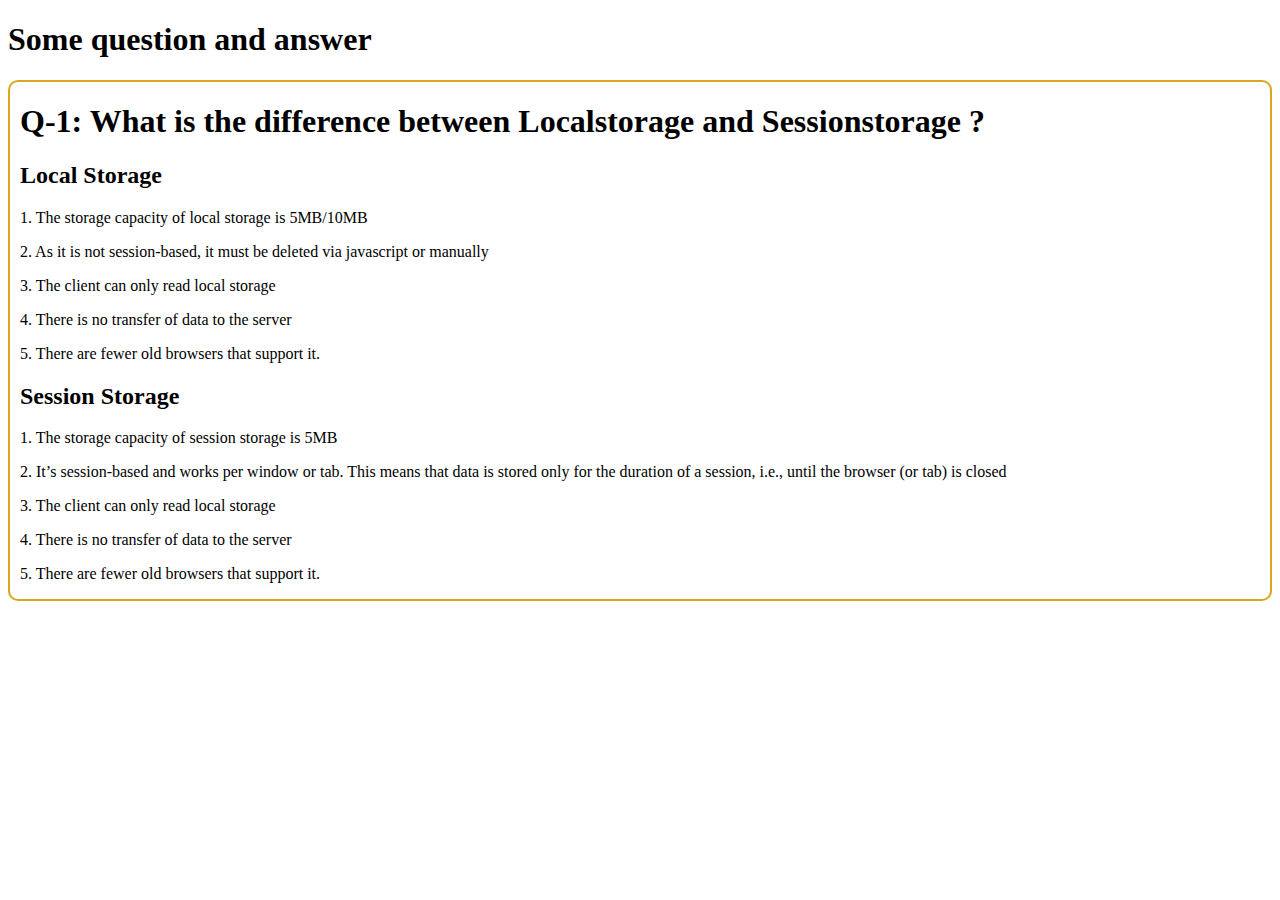
==== blog.html @ bf6aa766 "add LS vs SS" ====
<!DOCTYPE html>
<html lang="en">
<head>
    <meta charset="UTF-8">
    <meta http-equiv="X-UA-Compatible" content="IE=edge">
    <meta name="viewport" content="width=device-width, initial-scale=1.0">
    <title>Blog page</title>
    <style>
       section{
        border: 2px solid goldenrod;
        border-radius: 10px;
        padding-left: 10px;
        margin-bottom: 4px;
       } 
       /* .session{
            padding-left: 40px;
       } */
    </style>
</head>
<body>
    <header>
        <h1>Some question and answer</h1>
    </header>
    <main>
        <section>
            <h1>Q-1: What is the difference between Localstorage and Sessionstorage ?</h1>
            <div>
                <div>
                    <h2>Local Storage</h2>
                    <p>1. The storage capacity of local storage is 5MB/10MB</p>
                    <p>2. As it is not session-based, it must be deleted via javascript or manually</p>
                    <p>3. The client  can only read local storage</p>
                    <p>4. There is no transfer of data to the server</p>
                    <p>5. There are fewer old browsers that support it.</p>
                </div>
                <div>
                    <h2>Session Storage</h2>
                    <p>1. The storage capacity of session storage is 5MB</p>
                    <p>2. It’s session-based and works per window or tab. This means that data is stored only for the duration of a session, i.e., until the browser (or tab) is closed</p>
                    <p>3. The client can only read local storage</p>
                    <p>4. There is no transfer of data to the server</p>
                    <p>5. There are fewer old browsers that support it.</p>
                </div>
            </div>
        </section>

       
    </main>
</body>
</html>
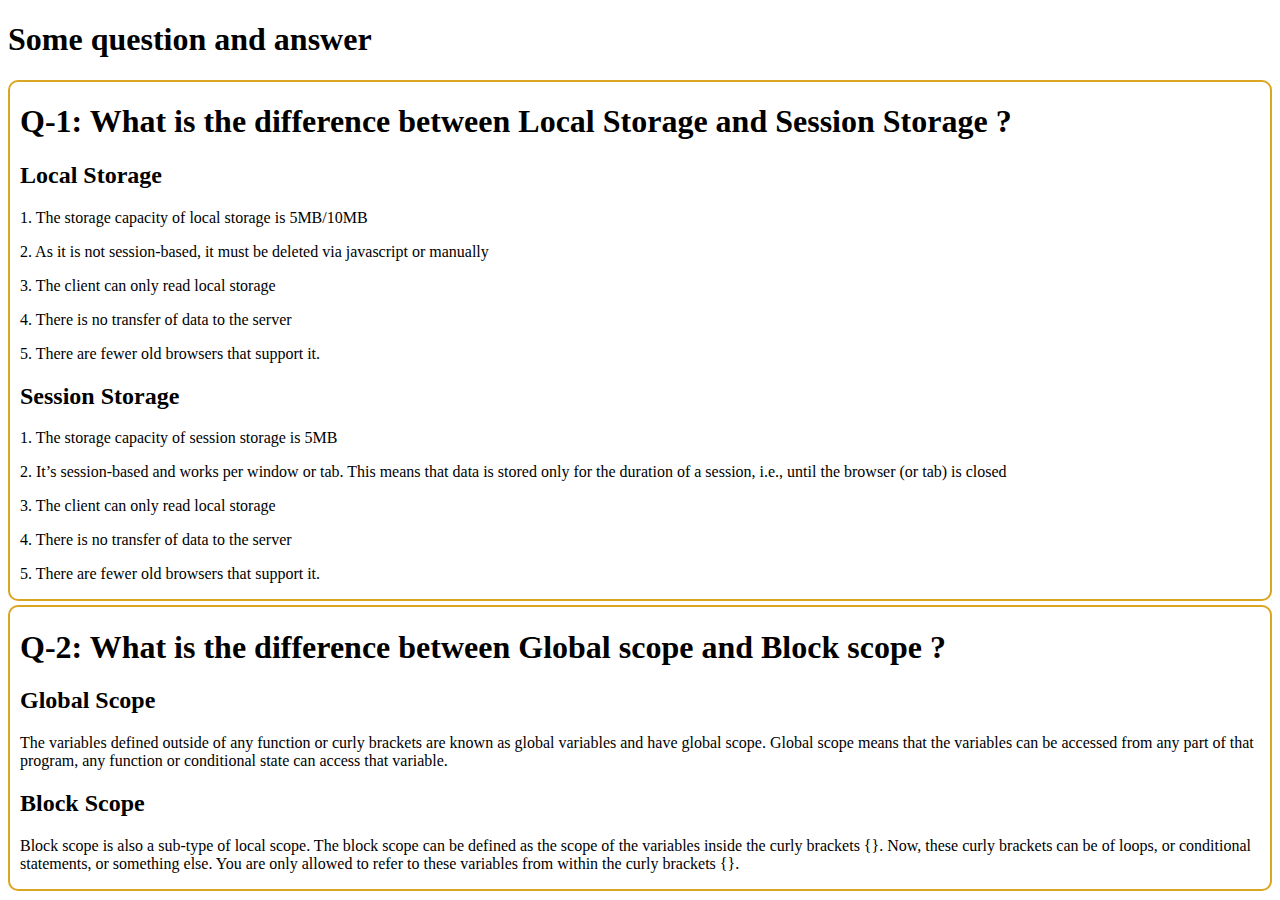
==== commit 824e9700: "add global scope vs block scope" ====
--- a/blog.html
+++ b/blog.html
@@ -23,7 +23,7 @@
     </header>
     <main>
         <section>
-            <h1>Q-1: What is the difference between Localstorage and Sessionstorage ?</h1>
+            <h1>Q-1: What is the difference between Local Storage and Session Storage ?</h1>
             <div>
                 <div>
                     <h2>Local Storage</h2>
@@ -44,6 +44,16 @@
             </div>
         </section>
 
+
+        <section>
+            <h1>Q-2: What is the difference between Global scope and Block scope ?</h1>
+            <h2>Global Scope</h2>
+            <p>
+                The variables defined outside of any function or curly brackets are known as global variables and have global scope. Global scope means that the variables can be accessed from any part of that program, any function or conditional state can access that variable.</p>
+                <h2>Block Scope</h2>
+                <p>
+                    Block scope is also a sub-type of local scope. The block scope can be defined as the scope of the variables inside the curly brackets {}. Now, these curly brackets can be of loops, or conditional statements, or something else. You are only allowed to refer to these variables from within the curly brackets {}.</p>
+        </section>
        
     </main>
 </body>
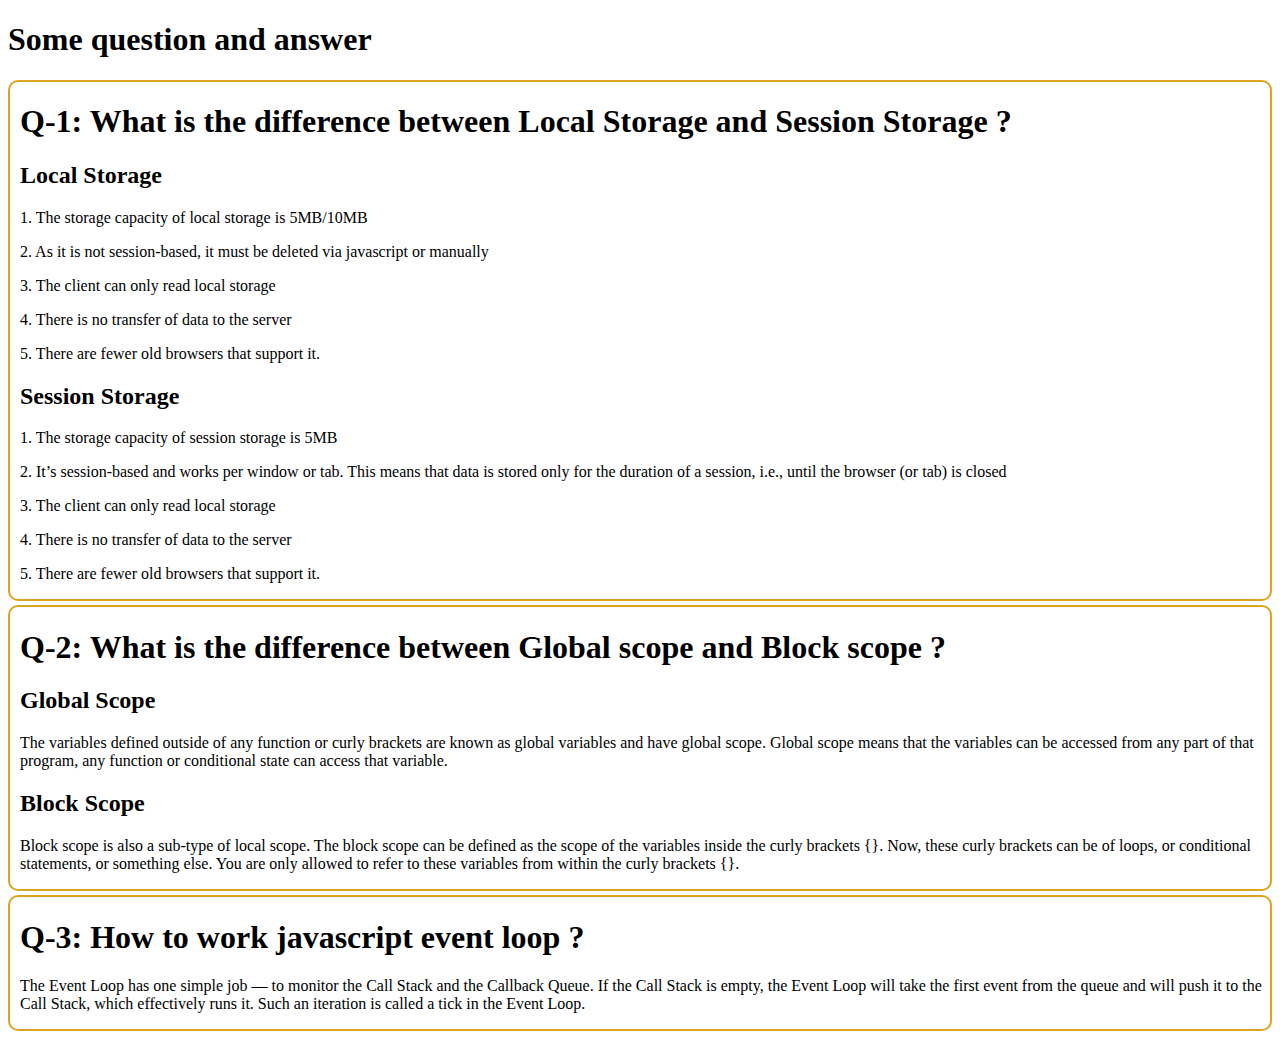
==== commit 7df72dc4: "add event loop work" ====
--- a/blog.html
+++ b/blog.html
@@ -54,6 +54,13 @@
                 <p>
                     Block scope is also a sub-type of local scope. The block scope can be defined as the scope of the variables inside the curly brackets {}. Now, these curly brackets can be of loops, or conditional statements, or something else. You are only allowed to refer to these variables from within the curly brackets {}.</p>
         </section>
+
+        <section>
+            <h1>Q-3: How to work javascript event loop ?</h1>
+            <p>The Event Loop has one simple job — to monitor the Call Stack and the Callback Queue. If the Call Stack is empty, the Event Loop will take the first event from the queue and will push it to the Call Stack, which effectively runs it. Such an iteration is called a tick in the Event Loop.</p>
+        </section>
+
+       
        
     </main>
 </body>
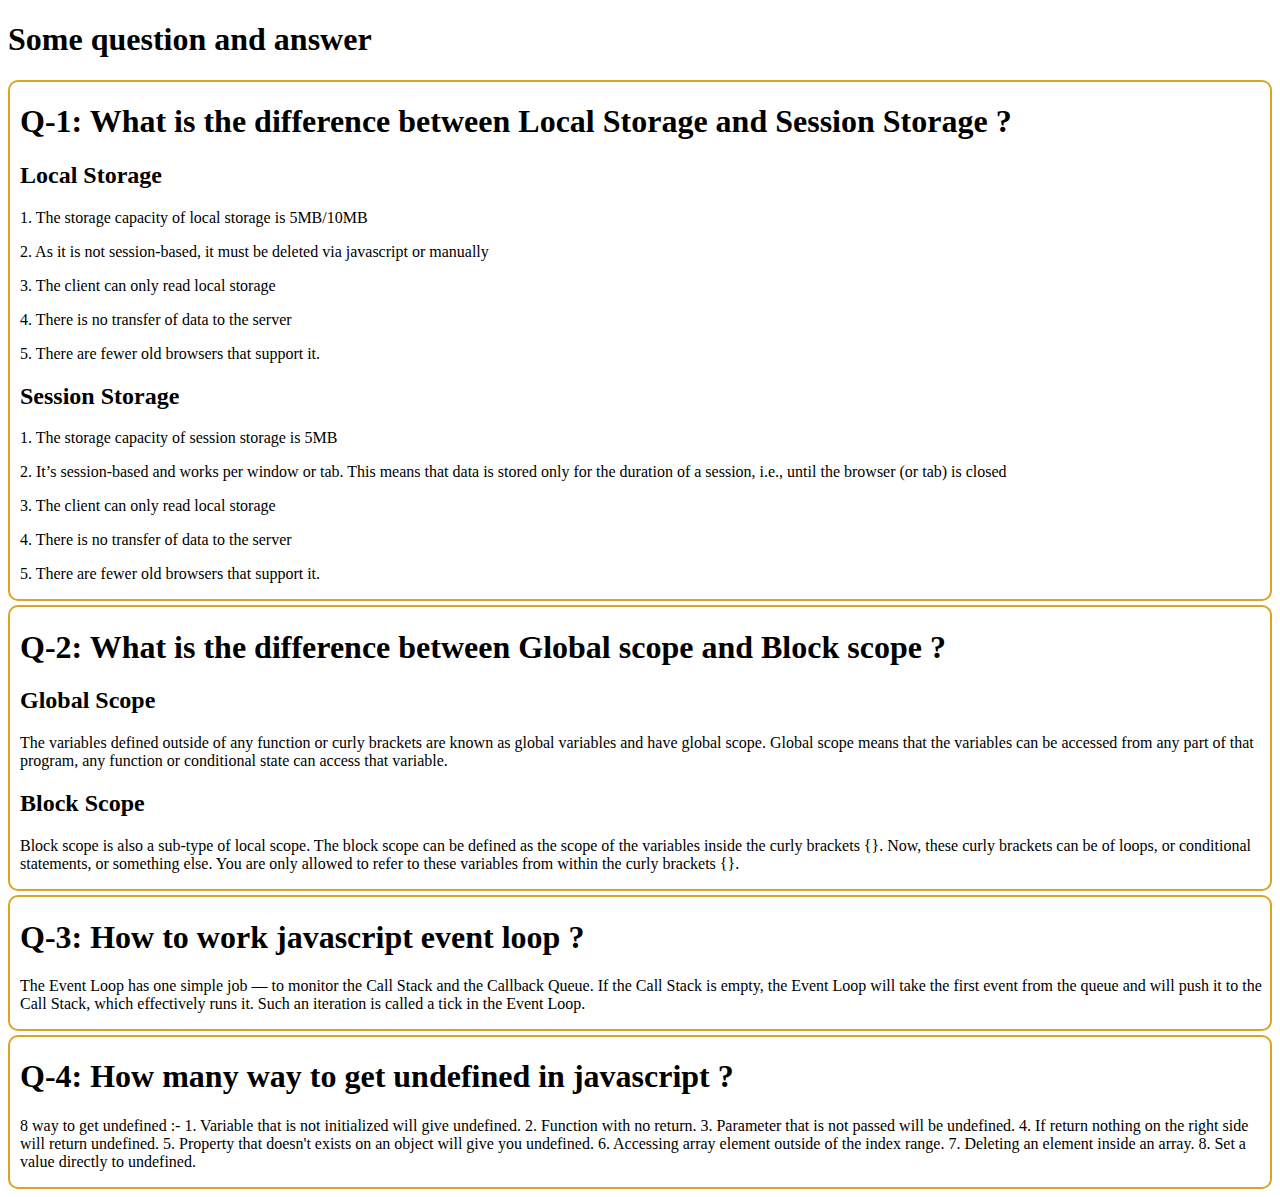
==== commit 21536240: "add get undefined" ====
--- a/blog.html
+++ b/blog.html
@@ -60,7 +60,21 @@
             <p>The Event Loop has one simple job — to monitor the Call Stack and the Callback Queue. If the Call Stack is empty, the Event Loop will take the first event from the queue and will push it to the Call Stack, which effectively runs it. Such an iteration is called a tick in the Event Loop.</p>
         </section>
 
-       
+        <section>
+            <h1>Q-4: How many way to get undefined in javascript ?</h1>
+            <p> 
+                8 way to get undefined :-
+                
+                1. Variable that is not initialized will give undefined.
+                2. Function with no return.
+                3. Parameter that is not passed will be undefined. 
+                4. If return nothing on the right side will return undefined.
+                5. Property that doesn't exists on an object will give you undefined.
+                6. Accessing array element outside of the index  range.
+                7. Deleting an element inside an array.
+                8. Set a value directly to undefined.
+                </p>
+        </section>
        
     </main>
 </body>
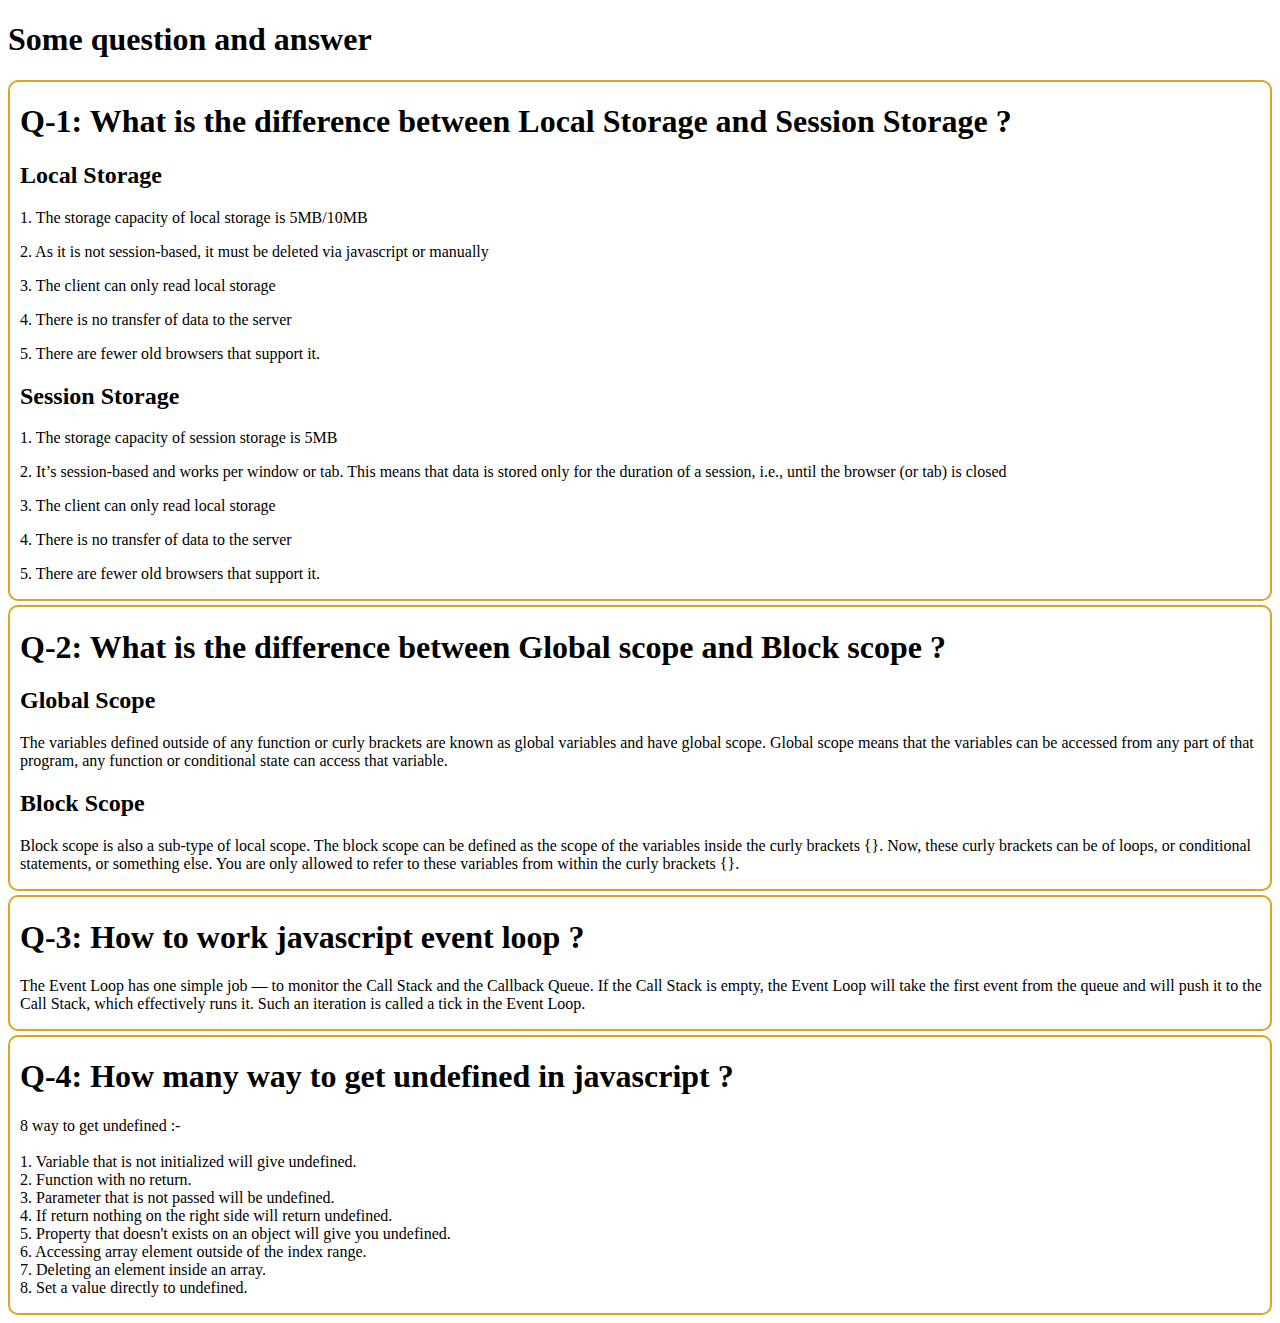
==== commit 94495b7f: "all problem done" ====
--- a/blog.html
+++ b/blog.html
@@ -63,16 +63,16 @@
         <section>
             <h1>Q-4: How many way to get undefined in javascript ?</h1>
             <p> 
-                8 way to get undefined :-
+                8 way to get undefined :- <br><br>
                 
-                1. Variable that is not initialized will give undefined.
-                2. Function with no return.
-                3. Parameter that is not passed will be undefined. 
-                4. If return nothing on the right side will return undefined.
-                5. Property that doesn't exists on an object will give you undefined.
-                6. Accessing array element outside of the index  range.
-                7. Deleting an element inside an array.
-                8. Set a value directly to undefined.
+                1. Variable that is not initialized will give undefined.<br>
+                2. Function with no return.<br>
+                3. Parameter that is not passed will be undefined.<br> 
+                4. If return nothing on the right side will return undefined.<br>
+                5. Property that doesn't exists on an object will give you undefined.<br>
+                6. Accessing array element outside of the index  range.<br>
+                7. Deleting an element inside an array.<br>
+                8. Set a value directly to undefined.<br>
                 </p>
         </section>
        
